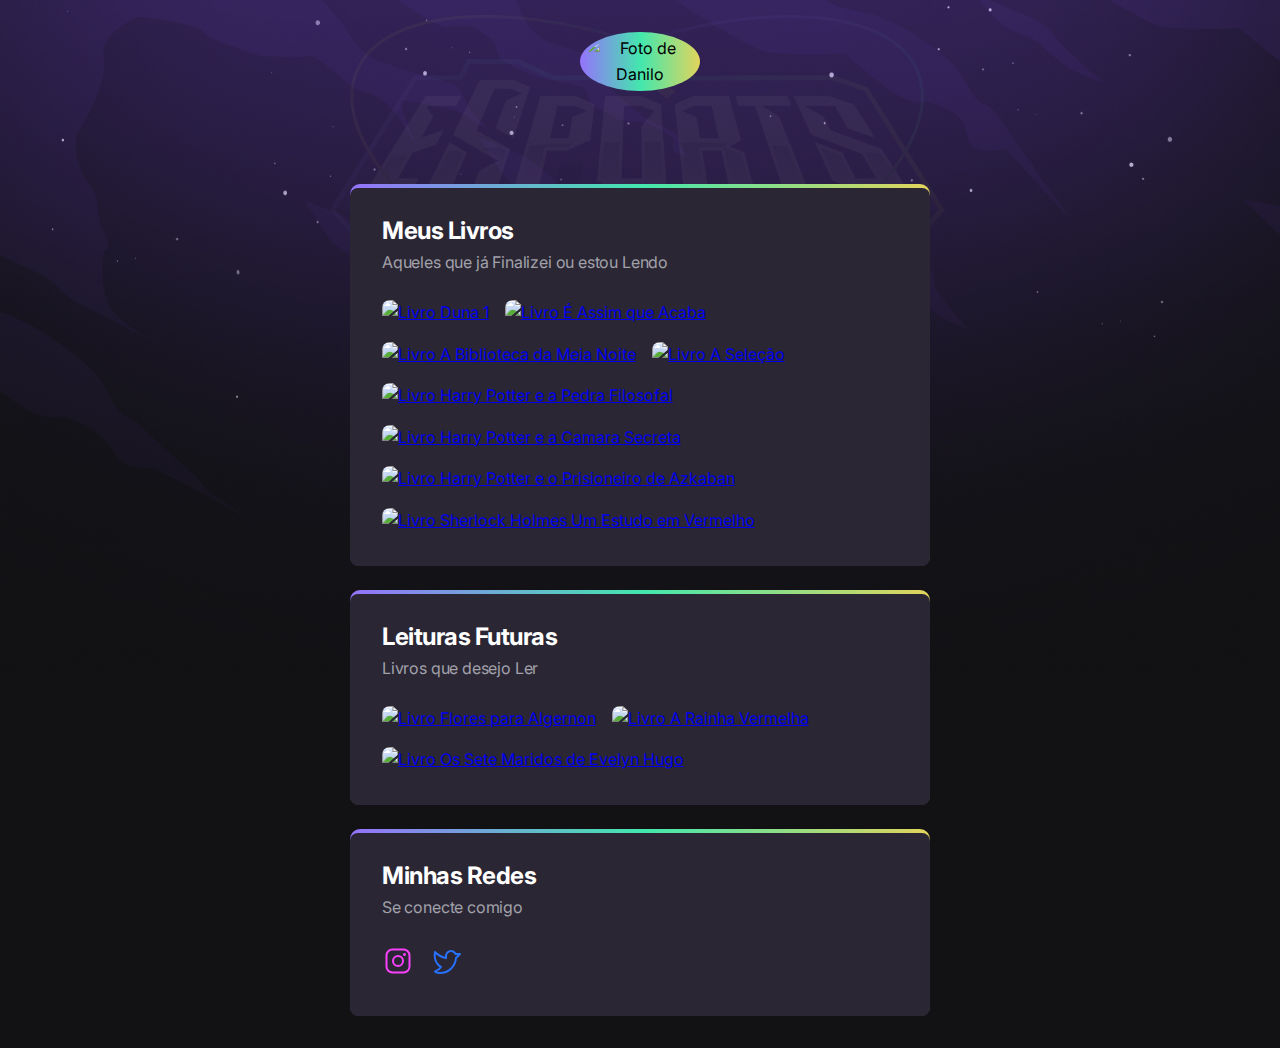
==== index.html @ 41e68d37 "É Assim que Acaba - Book" ====
<!DOCTYPE html>
<html lang="pt-br">
    <head>

        <link rel="preconnect" href="https://fonts.googleapis.com">
        <link rel="preconnect" href="https://fonts.gstatic.com" crossorigin>
        <link href="https://fonts.googleapis.com/css2?family=Inter:wght@400;900&display=swap" rel="stylesheet">

        <meta charset="UTF-8">
        <meta name="viewport" content="width=device-width, initial-scale=1.0">
        <title>Bookshelf</title>
        <link rel="stylesheet" href="./styles.css">
    </head>

    <body>

        <header>
            <div>
                <img 
                src="https://github.com/danilolunaa.png" 
                alt="Foto de Danilo">
            </div>
        </header> 

        <main>

            <!--book-list-->
            <section>
                <div>
                    <h2>Meus Livros</h2>
                    <p>Aqueles que já Finalizei ou estou Lendo</p>

                    <ul class="book-list">

                        <li>
                            <a 
                            target="_blank"
                            href="./Livros/Duna.html">
                                <img src="https://images-na.ssl-images-amazon.com/images/I/41MRn6hy8-L._SX346_BO1,204,203,200_.jpg" alt="Livro Duna 1">
                            </a>
                        </li>

                        <li>
                            <a 
                            target="_blank"
                            href="./Livros/É Assim que Acaba.html">
                                <img src="https://images-na.ssl-images-amazon.com/images/I/51i7kH+rh9L._SX322_BO1,204,203,200_.jpg" alt="Livro É Assim que Acaba">
                            </a>
                        </li>

                        <li>
                            <a 
                            target="_blank"
                            href="https://www.amazon.com.br/Biblioteca-Meia-Noite-Matt-Haig/dp/6558380544/ref=sr_1_1?__mk_pt_BR=%C3%85M%C3%85%C5%BD%C3%95%C3%91&crid=8I71079QPTD3&keywords=a+biblioteca+da+Meia+Noite&qid=1663194104&sprefix=a+biblioteca+da+meia+noi%2Caps%2C242&sr=8-1">
                                <img src="https://images-na.ssl-images-amazon.com/images/I/51kAYMwbQIL._SX342_BO1,204,203,200_.jpg" alt="Livro A Biblioteca da Meia Noite">
                            </a>
                        </li>

                        <li>
                            <a 
                            target="_blank"
                            href="https://www.amazon.com.br/sele%C3%A7%C3%A3o-Kiera-Cass/dp/8565765016/ref=sr_1_2?__mk_pt_BR=%C3%85M%C3%85%C5%BD%C3%95%C3%91&crid=1B8MO9GIG5I5I&keywords=A+sele%C3%A7%C3%A3o&qid=1663194429&sprefix=a+sele%C3%A7%C3%A3o%2Caps%2C244&sr=8-2">
                                <img src="https://images-na.ssl-images-amazon.com/images/I/51zrqIq-fyL._SX330_BO1,204,203,200_.jpg" alt="Livro A Seleção">
                            </a>
                        </li>
                      
                        <li>
                            <a 
                            target="_blank"
                            href="https://www.amazon.com.br/Harry-Potter-Pedra-Filosofal-Rowling/dp/8532530788/ref=sr_1_1?crid=10RRTZD03JID5&keywords=harry+potter+e+a+pedra+filosofal&qid=1663292950&sprefix=harry+potter+e+a+pedra+fi%2Caps%2C241&sr=8-1">
                                <img src="https://images-na.ssl-images-amazon.com/images/I/41897yAI4LL._SX346_BO1,204,203,200_.jpg" alt="Livro Harry Potter e a Pedra Filosofal">
                            </a>
                        </li>

                        <li>
                            <a 
                            target="_blank"
                            href="https://www.amazon.com.br/Harry-Potter-C%C3%A2mara-Secreta-Rowling/dp/8532530796/ref=sr_1_1?crid=2WY9RUB5E2BU8&keywords=harry+potter+e+a+camara+secreta&qid=1663293046&sprefix=harry+potter+e+a+c%2Caps%2C260&sr=8-1">
                                <img src="https://images-na.ssl-images-amazon.com/images/I/51SnGLrrJcL._SX346_BO1,204,203,200_.jpg" alt="Livro Harry Potter e a Camara Secreta">
                            </a>
                        </li>

                        <li>
                            <a 
                            target="_blank"
                            href="https://www.amazon.com.br/Harry-Potter-Prisioneiro-Azkaban-Rowling/dp/853253080X/ref=sr_1_1?crid=1EOTA5LNNDWA9&keywords=harry+potter+e+o+prisioneiro+de+azkaban&qid=1663293102&sprefix=harry+potter+e+o+%2Caps%2C333&sr=8-1">
                                <img src="https://images-na.ssl-images-amazon.com/images/I/41kT95iZ81L._SX346_BO1,204,203,200_.jpg" alt="Livro Harry Potter e o Prisioneiro de Azkaban">
                            </a>
                        </li>

                        <li>
                            <a 
                            target="_blank"
                            href="https://www.amazon.com.br/Sherlock-Holmes-Um-estudo-vermelho/dp/8594318103/ref=sr_1_2?crid=W0Q0B59HMVH9&keywords=sherlock+holmes+um+estudo+em+vermelho&qid=1663293237&sprefix=sherlo%2Caps%2C272&sr=8-2">
                                <img src="https://images-na.ssl-images-amazon.com/images/I/41XDTiGcN9L._SX346_BO1,204,203,200_.jpg" alt="Livro Sherlock Holmes Um Estudo em Vermelho">
                            </a>
                        </li>
                    </ul>
                </div>
            </section>

            <!--future-list-->
            <section>
                <div>
                    <h2>Leituras Futuras</h2>
                    <p>Livros que desejo Ler</p>

                    <ul class="future-list">
                        <li>
                            <a 
                            target="_blank"
                            href="https://www.amazon.com.br/Flores-para-Algernon-Daniel-Keyes/dp/8576573938/ref=sr_1_1?__mk_pt_BR=%C3%85M%C3%85%C5%BD%C3%95%C3%91&keywords=Flores+para+Algernon&qid=1663195026&sr=8-1">
                                <img src="https://images-na.ssl-images-amazon.com/images/I/41tpztfvPML._SX330_BO1,204,203,200_.jpg" alt="Livro Flores para Algernon">
                            </a>
                        </li>

                        <li>
                            <a 
                            target="_blank"
                            href="https://www.amazon.com.br/rainha-vermelha-Victoria-Aveyard/dp/8565765695/ref=sr_1_2?__mk_pt_BR=%C3%85M%C3%85%C5%BD%C3%95%C3%91&crid=18PHFNRXBGMGV&keywords=a+RAINHA+VERMELHA&qid=1663195099&sprefix=a+rainha+vermelha%2Caps%2C279&sr=8-2">
                                <img src="https://images-na.ssl-images-amazon.com/images/I/41sr7+fVRGL._SX345_BO1,204,203,200_.jpg" alt="Livro A Rainha Vermelha">
                            </a>
                        </li>

                        <li>
                            <a 
                            target="_blank"
                            href="https://www.amazon.com.br/Os-sete-maridos-Evelyn-Hugo/dp/8584391509/ref=sr_1_3?crid=29LLK3WCD9BPZ&keywords=os+sete+maridos+de+evelyn+hugo&qid=1663195215&sprefix=os+s%2Caps%2C239&sr=8-3">
                                <img src="https://images-na.ssl-images-amazon.com/images/I/41xVhz5sL1L._SX346_BO1,204,203,200_.jpg" alt="Livro Os Sete Maridos de Evelyn Hugo">
                            </a>
                        </li>
                    </ul>
                </div>
            </section>

            <!--social-list-->
            <section>
                <div>
                    <h2>Minhas Redes</h2>
                    <p>Se conecte comigo</p>

                    <ul class="social-list">
                        <li>
                            <a 
                            target="_blank"
                            href="https://www.instagram.com/_danilo_luna/">
                            <svg width="32" height="32" viewBox="0 0 32 32" fill="none" xmlns="http://www.w3.org/2000/svg">
                                <path d="M16 21C18.7614 21 21 18.7614 21 16C21 13.2386 18.7614 11 16 11C13.2386 11 11 13.2386 11 16C11 18.7614 13.2386 21 16 21Z" stroke="#FA41FE" stroke-width="2" stroke-miterlimit="10"/>
                                <path d="M21.5 4.5H10.5C7.18629 4.5 4.5 7.18629 4.5 10.5V21.5C4.5 24.8137 7.18629 27.5 10.5 27.5H21.5C24.8137 27.5 27.5 24.8137 27.5 21.5V10.5C27.5 7.18629 24.8137 4.5 21.5 4.5Z" stroke="#FA41FE" stroke-width="2" stroke-linecap="round" stroke-linejoin="round"/>
                                <path d="M22.5 11C23.3284 11 24 10.3284 24 9.5C24 8.67157 23.3284 8 22.5 8C21.6716 8 21 8.67157 21 9.5C21 10.3284 21.6716 11 22.5 11Z" fill="#FA41FE"/>
                                </svg>                                
                            </a>
                        </li>

                        <li>
                            <a 
                            target="_blank"
                            href="https://www.skoob.com.br/usuario/8766358-nilo">
                            <svg width="32" height="32" viewBox="0 0 32 32" fill="none" xmlns="http://www.w3.org/2000/svg">
                                <path d="M16 11C16 8.25003 18.3125 5.96253 21.0625 6.00003C22.0256 6.01115 22.9649 6.30018 23.7676 6.83237C24.5704 7.36457 25.2023 8.11728 25.5875 9.00003H30L25.9625 13.0375C25.7019 17.0932 23.9066 20.8975 20.9415 23.6769C17.9764 26.4562 14.0641 28.002 10 28C6 28 5 26.5 5 26.5C5 26.5 9 25 11 22C11 22 3 18 5 7.00003C5 7.00003 10 12 16 13V11Z" stroke="#2871FF" stroke-width="2" stroke-linecap="round" stroke-linejoin="round"/>
                                </svg>                                
                            </a>
                        </li>
                    </ul>
                </div>
            </section>
            
            

        </main>
        
    </body>
</html>
---- styles.css ----
* {
    margin: 0;
    padding: 0;
    box-sizing: border-box;
}

ul {
    list-style: none;
}

body {
    background-image: url(./assets/bg.jpg);
    background-position: top center;
    background-size: 100% auto;
    background-repeat: no-repeat;
    background-color: #121214;
}

body * {
    font-family: 'Inter', sans-serif;
    line-height: 160%;
}

header {
    padding-top: 32px;
    text-align: center;
    height: calc(120px + 32px);
}

header div {
    width: 120px;
    margin: auto;
    background-image: linear-gradient(90deg, #9572FC 0%, #43E7AD 50.52%, #E2D45C 100%);

    border-radius: 50%;

    display: flex;
    padding: 4px;

    transition: transform .3s;
}

header div:hover {
    transform: scale(1.1);
}

header div img {
    width: 100%;
    border-radius: 50%;
}

main{
    max-width: 580px;
    width: 90%;
    margin: 32px auto;

    display: grid;
    gap: 24px;

    margin-top: 32px;
}

section {
    color: white;
    background-image: linear-gradient(90deg, #9572FC 0%, #43E7AD 50.52%, #E2D45C 100%);
    padding-top: 4px;
    border-radius: 10px;
}

section div {
    background-color: #2A2634;
    padding: 32px;
    padding-top: 24px;
    border-radius: 8px;
}

section h2 {
    letter-spacing: -0.47px;
}

section p {
    letter-spacing: -0.18px;
    color: #A1A1AA;
}

section ul {
    display: flex;
    flex-wrap: wrap;
    gap: 16px;

    margin-top: 24px;
}

section ul li {
    transition: transform .3s;
}

section ul li:hover {
    transform: scale(1.1);
}

.book-list img {
    width: 90px;
    border-radius: 8px;
}

.future-list img {
    width: 90px;
    border-radius: 8px;
}

/* animation */

header div {
    animation: fromTop .7s .2s backwards;
}

main section {
    animation: fromBottom .7s backwards;
}

main section:nth-child(1) {
    animation-delay: 0;
}

main section:nth-child(2) {
    animation-delay: .3s;
}

main section:nth-child(3) {
    animation-delay: .6s;
}

@keyframes fromTop {
    from {
        opacity: 0;
        transform: translateY(-30px);
    }

    to{
        opacity: 1;
        transform: translateY(0);
    }
}

@keyframes fromBottom {
    from {
        opacity: 0;
        transform: translateY(30px);
    }

    to{
        opacity: 1;
        transform: translateY(0);
    }
}
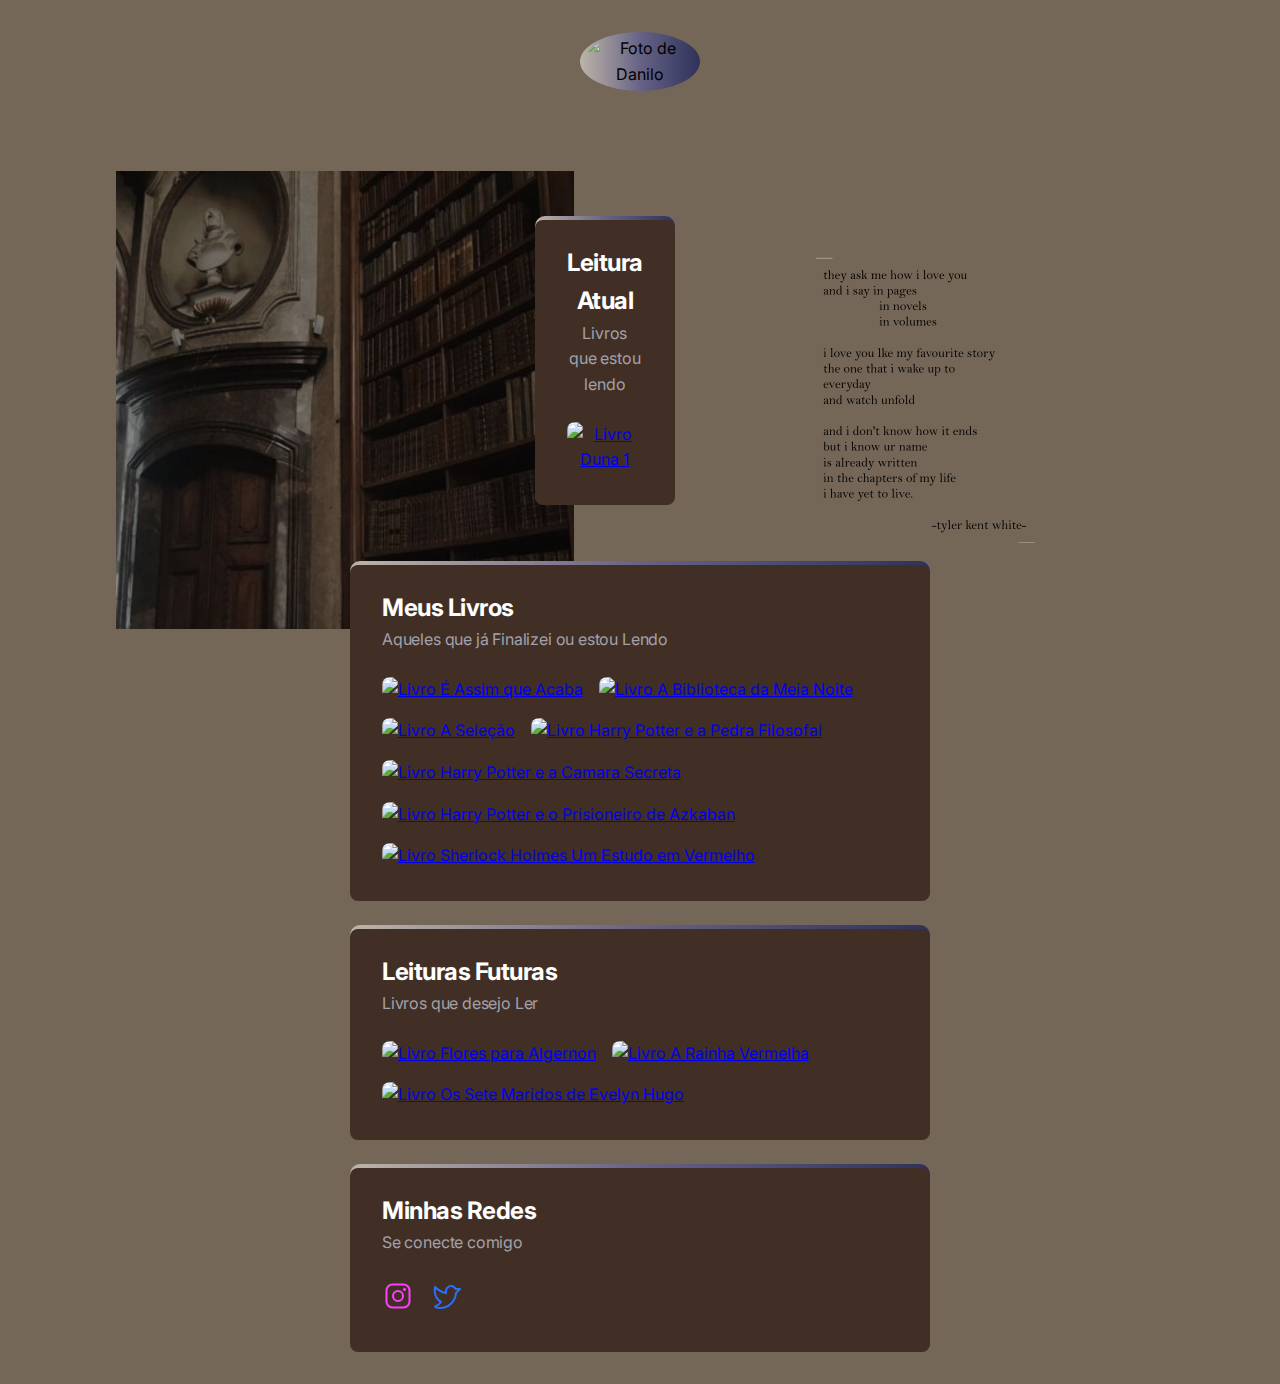
==== commit d900a3c3: "books and now-list" ====
--- a/index.html
+++ b/index.html
@@ -24,6 +24,28 @@
 
         <main>
 
+            <!--now-list-->
+        <main class="atual-list">
+            <section>
+                <div>
+                    <h2>Leitura Atual</h2>
+                    <p>Livros que estou lendo</p>
+
+                    <ul class="now-list">
+
+                        <li>
+                            <a 
+                            target="_blank"
+                            href="./Livros/Duna.html">
+                            <img src="https://images-na.ssl-images-amazon.com/images/I/41MRn6hy8-L._SX346_BO1,204,203,200_.jpg" alt="Livro Duna 1">
+                            </a>
+                        </li>
+
+                    </ul>
+                </div>
+            </section>
+        </main>
+
             <!--book-list-->
             <section>
                 <div>
@@ -31,14 +53,6 @@
                     <p>Aqueles que já Finalizei ou estou Lendo</p>
 
                     <ul class="book-list">
-
-                        <li>
-                            <a 
-                            target="_blank"
-                            href="./Livros/Duna.html">
-                                <img src="https://images-na.ssl-images-amazon.com/images/I/41MRn6hy8-L._SX346_BO1,204,203,200_.jpg" alt="Livro Duna 1">
-                            </a>
-                        </li>
 
                         <li>
                             <a 
@@ -51,7 +65,7 @@
                         <li>
                             <a 
                             target="_blank"
-                            href="https://www.amazon.com.br/Biblioteca-Meia-Noite-Matt-Haig/dp/6558380544/ref=sr_1_1?__mk_pt_BR=%C3%85M%C3%85%C5%BD%C3%95%C3%91&crid=8I71079QPTD3&keywords=a+biblioteca+da+Meia+Noite&qid=1663194104&sprefix=a+biblioteca+da+meia+noi%2Caps%2C242&sr=8-1">
+                            href="./Livros/A Biblioteca da Meia-Noite.html">
                                 <img src="https://images-na.ssl-images-amazon.com/images/I/51kAYMwbQIL._SX342_BO1,204,203,200_.jpg" alt="Livro A Biblioteca da Meia Noite">
                             </a>
                         </li>
@@ -59,7 +73,7 @@
                         <li>
                             <a 
                             target="_blank"
-                            href="https://www.amazon.com.br/sele%C3%A7%C3%A3o-Kiera-Cass/dp/8565765016/ref=sr_1_2?__mk_pt_BR=%C3%85M%C3%85%C5%BD%C3%95%C3%91&crid=1B8MO9GIG5I5I&keywords=A+sele%C3%A7%C3%A3o&qid=1663194429&sprefix=a+sele%C3%A7%C3%A3o%2Caps%2C244&sr=8-2">
+                            href="./Livros/A Seleção.html">
                                 <img src="https://images-na.ssl-images-amazon.com/images/I/51zrqIq-fyL._SX330_BO1,204,203,200_.jpg" alt="Livro A Seleção">
                             </a>
                         </li>
@@ -67,7 +81,7 @@
                         <li>
                             <a 
                             target="_blank"
-                            href="https://www.amazon.com.br/Harry-Potter-Pedra-Filosofal-Rowling/dp/8532530788/ref=sr_1_1?crid=10RRTZD03JID5&keywords=harry+potter+e+a+pedra+filosofal&qid=1663292950&sprefix=harry+potter+e+a+pedra+fi%2Caps%2C241&sr=8-1">
+                            href="./Livros/Harry Potter e a Pedra Filosofal.html">
                                 <img src="https://images-na.ssl-images-amazon.com/images/I/41897yAI4LL._SX346_BO1,204,203,200_.jpg" alt="Livro Harry Potter e a Pedra Filosofal">
                             </a>
                         </li>
@@ -75,7 +89,7 @@
                         <li>
                             <a 
                             target="_blank"
-                            href="https://www.amazon.com.br/Harry-Potter-C%C3%A2mara-Secreta-Rowling/dp/8532530796/ref=sr_1_1?crid=2WY9RUB5E2BU8&keywords=harry+potter+e+a+camara+secreta&qid=1663293046&sprefix=harry+potter+e+a+c%2Caps%2C260&sr=8-1">
+                            href="./Livros/Harry Potter e a Camara Secreta.html">
                                 <img src="https://images-na.ssl-images-amazon.com/images/I/51SnGLrrJcL._SX346_BO1,204,203,200_.jpg" alt="Livro Harry Potter e a Camara Secreta">
                             </a>
                         </li>
@@ -83,7 +97,7 @@
                         <li>
                             <a 
                             target="_blank"
-                            href="https://www.amazon.com.br/Harry-Potter-Prisioneiro-Azkaban-Rowling/dp/853253080X/ref=sr_1_1?crid=1EOTA5LNNDWA9&keywords=harry+potter+e+o+prisioneiro+de+azkaban&qid=1663293102&sprefix=harry+potter+e+o+%2Caps%2C333&sr=8-1">
+                            href="./Livros/Harry Potter e o Prisioneiro de Azkaban.html">
                                 <img src="https://images-na.ssl-images-amazon.com/images/I/41kT95iZ81L._SX346_BO1,204,203,200_.jpg" alt="Livro Harry Potter e o Prisioneiro de Azkaban">
                             </a>
                         </li>
@@ -164,8 +178,8 @@
                     </ul>
                 </div>
             </section>
-            
-            
+
+            </ul>
 
         </main>
         
--- a/styles.css
+++ b/styles.css
@@ -9,11 +9,11 @@
 }
 
 body {
-    background-image: url(./assets/bg.jpg);
+    background-image: url(./assets/solely\ Aesthetic\ desktop\ wallpaper\ Dark\ academia\ aesthetic.png);
     background-position: top center;
     background-size: 100% auto;
     background-repeat: no-repeat;
-    background-color: #121214;
+    background-color: #756757;
 }
 
 body * {
@@ -30,7 +30,7 @@
 header div {
     width: 120px;
     margin: auto;
-    background-image: linear-gradient(90deg, #9572FC 0%, #43E7AD 50.52%, #E2D45C 100%);
+    background-image: linear-gradient(90deg, #bdb4a8 0%, #666286 50.52%, #2f325a 100%);
 
     border-radius: 50%;
 
@@ -60,15 +60,33 @@
     margin-top: 32px;
 }
 
+.atual-list {
+    max-width: 100px;
+    width: 100%;
+
+    margin: 32px auto;
+    padding-right: 210px;
+    
+    display: flex;
+    text-align: center;
+
+    display: grid;
+    gap: 24px;
+
+    margin-top: 32px;
+
+}
+
 section {
     color: white;
-    background-image: linear-gradient(90deg, #9572FC 0%, #43E7AD 50.52%, #E2D45C 100%);
+    background-image: linear-gradient(90deg, #bdb4a8 0%, #666286 50.52%, #2f325a 100%);
     padding-top: 4px;
     border-radius: 10px;
 }
 
+
 section div {
-    background-color: #2A2634;
+    background-color: #412f26;
     padding: 32px;
     padding-top: 24px;
     border-radius: 8px;
@@ -97,6 +115,11 @@
 
 section ul li:hover {
     transform: scale(1.1);
+}
+
+.now-list img {
+    width: 150px;
+    border-radius: 8px;
 }
 
 .book-list img {
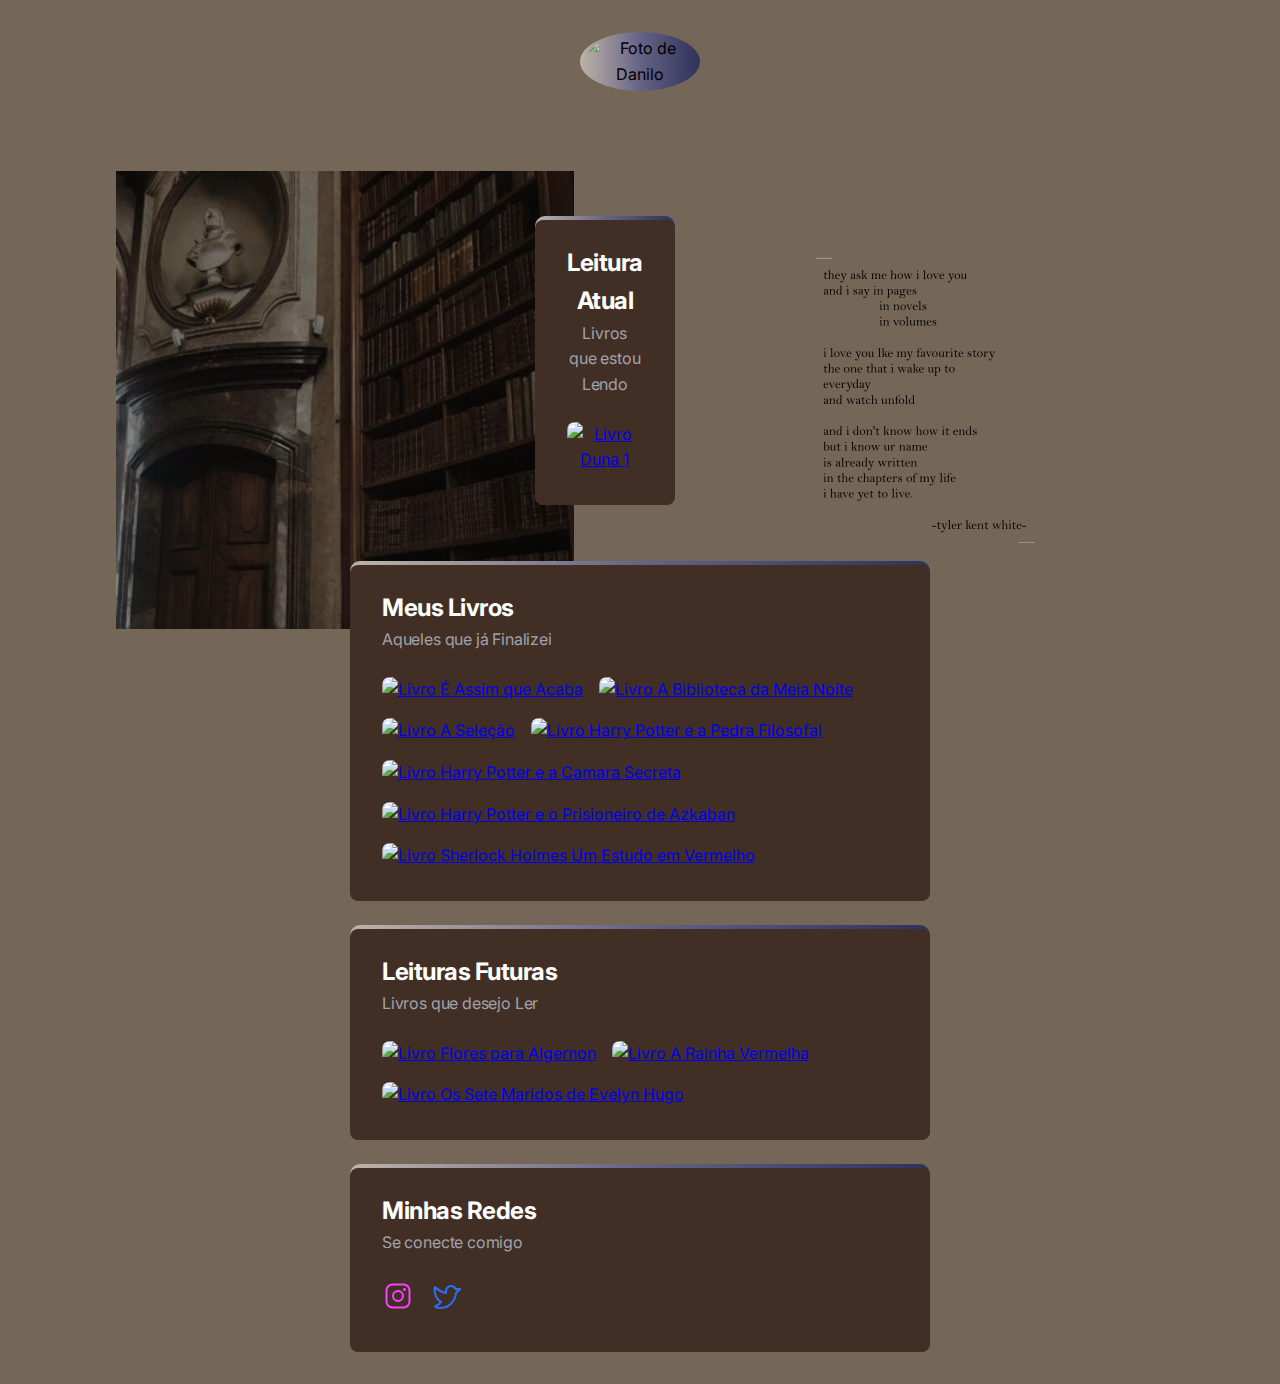
==== commit 4f932c43: "Site Completo, falta apenas leituras futuras" ====
--- a/index.html
+++ b/index.html
@@ -29,7 +29,7 @@
             <section>
                 <div>
                     <h2>Leitura Atual</h2>
-                    <p>Livros que estou lendo</p>
+                    <p>Livros que estou Lendo</p>
 
                     <ul class="now-list">
 
@@ -50,7 +50,7 @@
             <section>
                 <div>
                     <h2>Meus Livros</h2>
-                    <p>Aqueles que já Finalizei ou estou Lendo</p>
+                    <p>Aqueles que já Finalizei</p>
 
                     <ul class="book-list">
 
@@ -105,7 +105,7 @@
                         <li>
                             <a 
                             target="_blank"
-                            href="https://www.amazon.com.br/Sherlock-Holmes-Um-estudo-vermelho/dp/8594318103/ref=sr_1_2?crid=W0Q0B59HMVH9&keywords=sherlock+holmes+um+estudo+em+vermelho&qid=1663293237&sprefix=sherlo%2Caps%2C272&sr=8-2">
+                            href="./Livros/Sherlock Homes - Um Estudo em Vermelho.html">
                                 <img src="https://images-na.ssl-images-amazon.com/images/I/41XDTiGcN9L._SX346_BO1,204,203,200_.jpg" alt="Livro Sherlock Holmes Um Estudo em Vermelho">
                             </a>
                         </li>
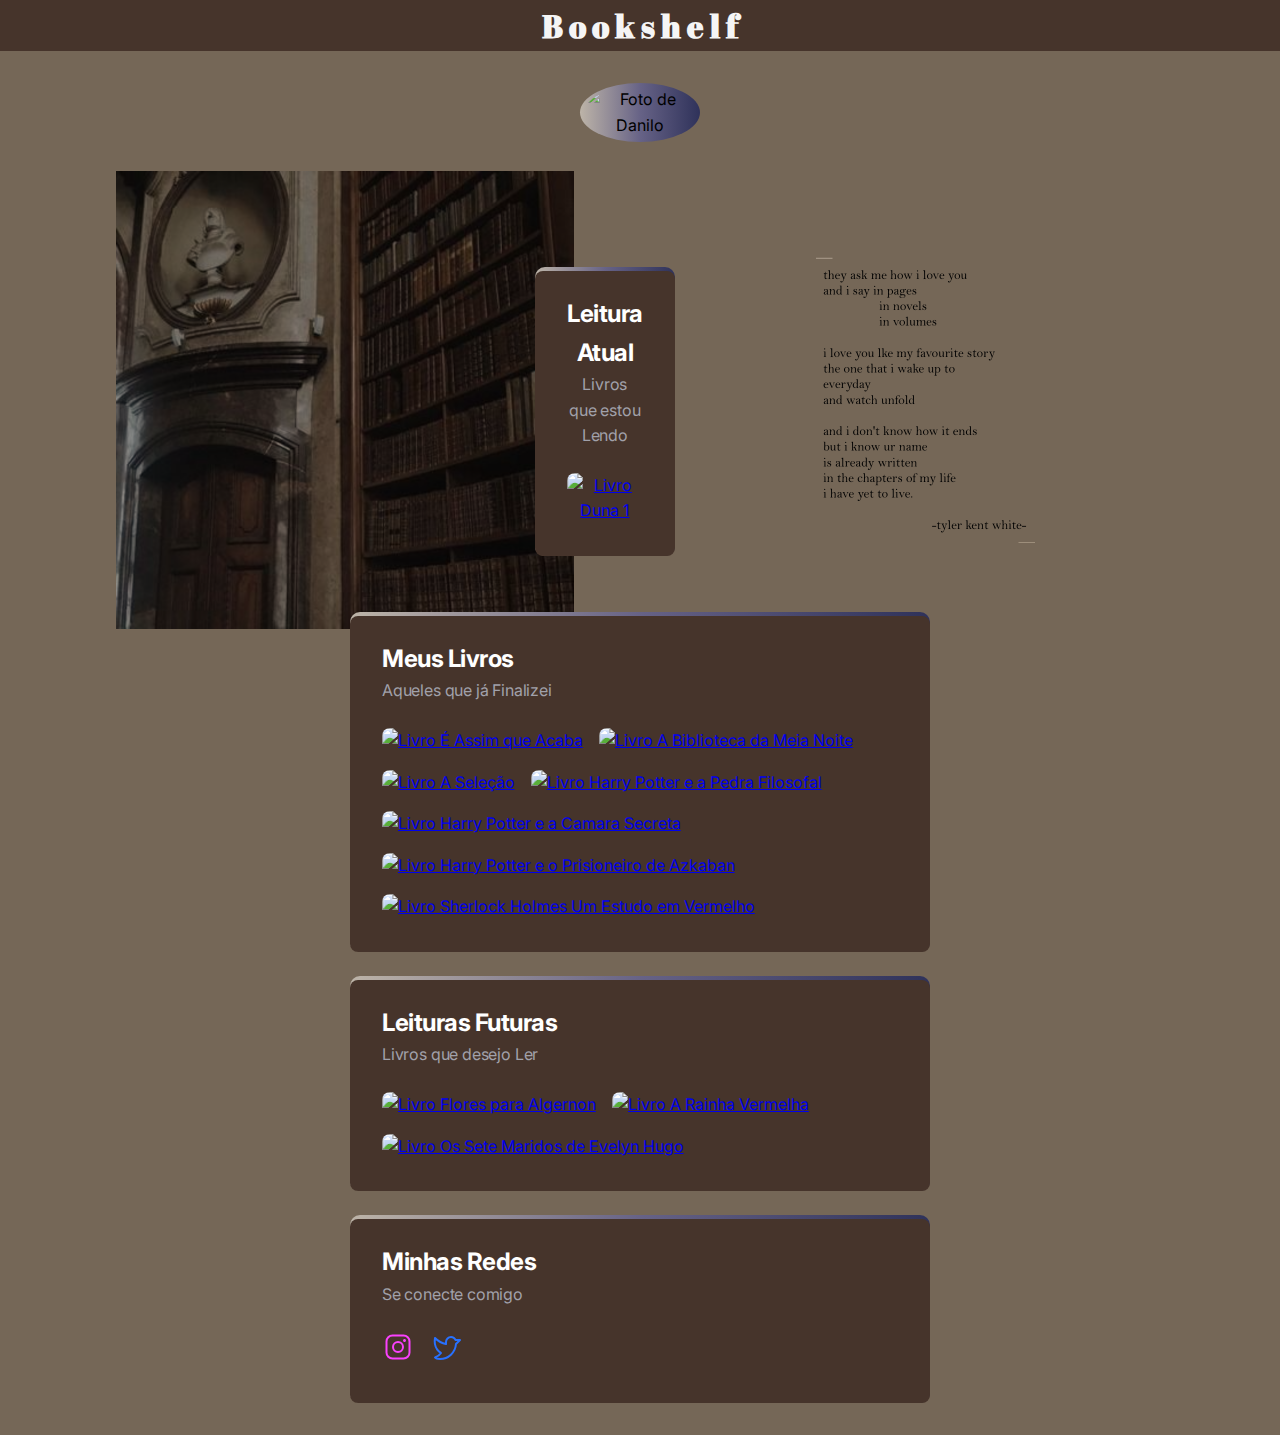
==== commit a0953da3: "titulo da pagina" ====
--- a/index.html
+++ b/index.html
@@ -5,6 +5,10 @@
         <link rel="preconnect" href="https://fonts.googleapis.com">
         <link rel="preconnect" href="https://fonts.gstatic.com" crossorigin>
         <link href="https://fonts.googleapis.com/css2?family=Inter:wght@400;900&display=swap" rel="stylesheet">
+
+        <link rel="preconnect" href="https://fonts.googleapis.com">
+        <link rel="preconnect" href="https://fonts.gstatic.com" crossorigin>
+        <link href="https://fonts.googleapis.com/css2?family=Abril+Fatface&display=swap" rel="stylesheet">
 
         <meta charset="UTF-8">
         <meta name="viewport" content="width=device-width, initial-scale=1.0">
@@ -14,6 +18,8 @@
 
     <body>
 
+        <h1 class="titulo">B o o k s h e l f</h1>
+
         <header>
             <div>
                 <img 
@@ -21,6 +27,7 @@
                 alt="Foto de Danilo">
             </div>
         </header> 
+
 
         <main>
 
--- a/styles.css
+++ b/styles.css
@@ -6,6 +6,15 @@
 
 ul {
     list-style: none;
+}
+
+.titulo {
+    margin: 0;
+    background-color: #46342b;
+    color: whitesmoke;
+    text-align: center;
+    font-family: 'Abril Fatface', cursive;
+    
 }
 
 body {
@@ -86,7 +95,7 @@
 
 
 section div {
-    background-color: #412f26;
+    background-color: #46342b;
     padding: 32px;
     padding-top: 24px;
     border-radius: 8px;
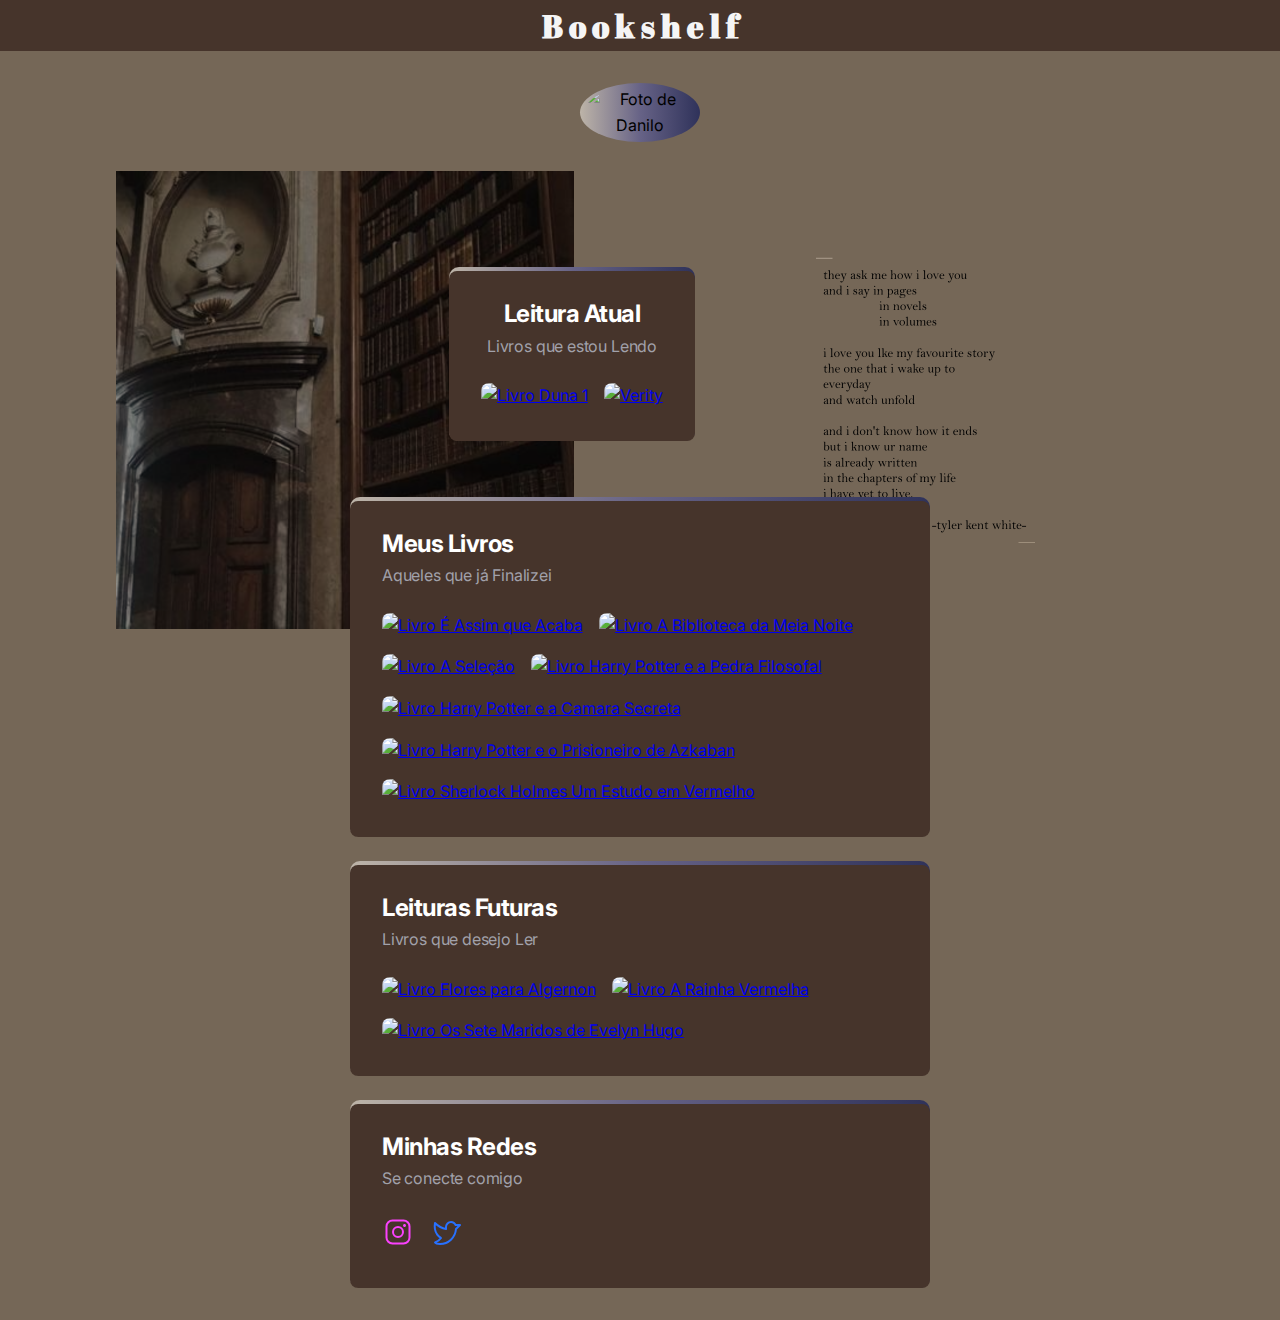
==== commit 1ec2a790: "atua" ====
--- a/index.html
+++ b/index.html
@@ -45,6 +45,14 @@
                             target="_blank"
                             href="./Livros/Duna.html">
                             <img src="https://images-na.ssl-images-amazon.com/images/I/41MRn6hy8-L._SX346_BO1,204,203,200_.jpg" alt="Livro Duna 1">
+                            </a> 
+                        </li>
+
+                        <li>
+                            <a 
+                            target="_blank"
+                            href="./Livros/Verity.html">
+                            <img src="https://m.media-amazon.com/images/I/51RwC79Ai8L._SX324_BO1,204,203,200_.jpg" alt="Verity">
                             </a>
                         </li>
 
@@ -191,4 +199,6 @@
         </main>
         
     </body>
+
+
 </html>--- a/styles.css
+++ b/styles.css
@@ -70,20 +70,23 @@
 }
 
 .atual-list {
-    max-width: 100px;
-    width: 100%;
 
-    margin: 32px auto;
-    padding-right: 210px;
+    display: flex;
+
+    padding-left: 70px;
+   
+    text-align: center;
     
-    display: flex;
-    text-align: center;
-
-    display: grid;
     gap: 24px;
 
     margin-top: 32px;
 
+}
+
+.now-list a {
+    width: auto;
+    display: inline-block;
+    text-align: center;
 }
 
 section {
@@ -185,4 +188,5 @@
         opacity: 1;
         transform: translateY(0);
     }
-}+}
+
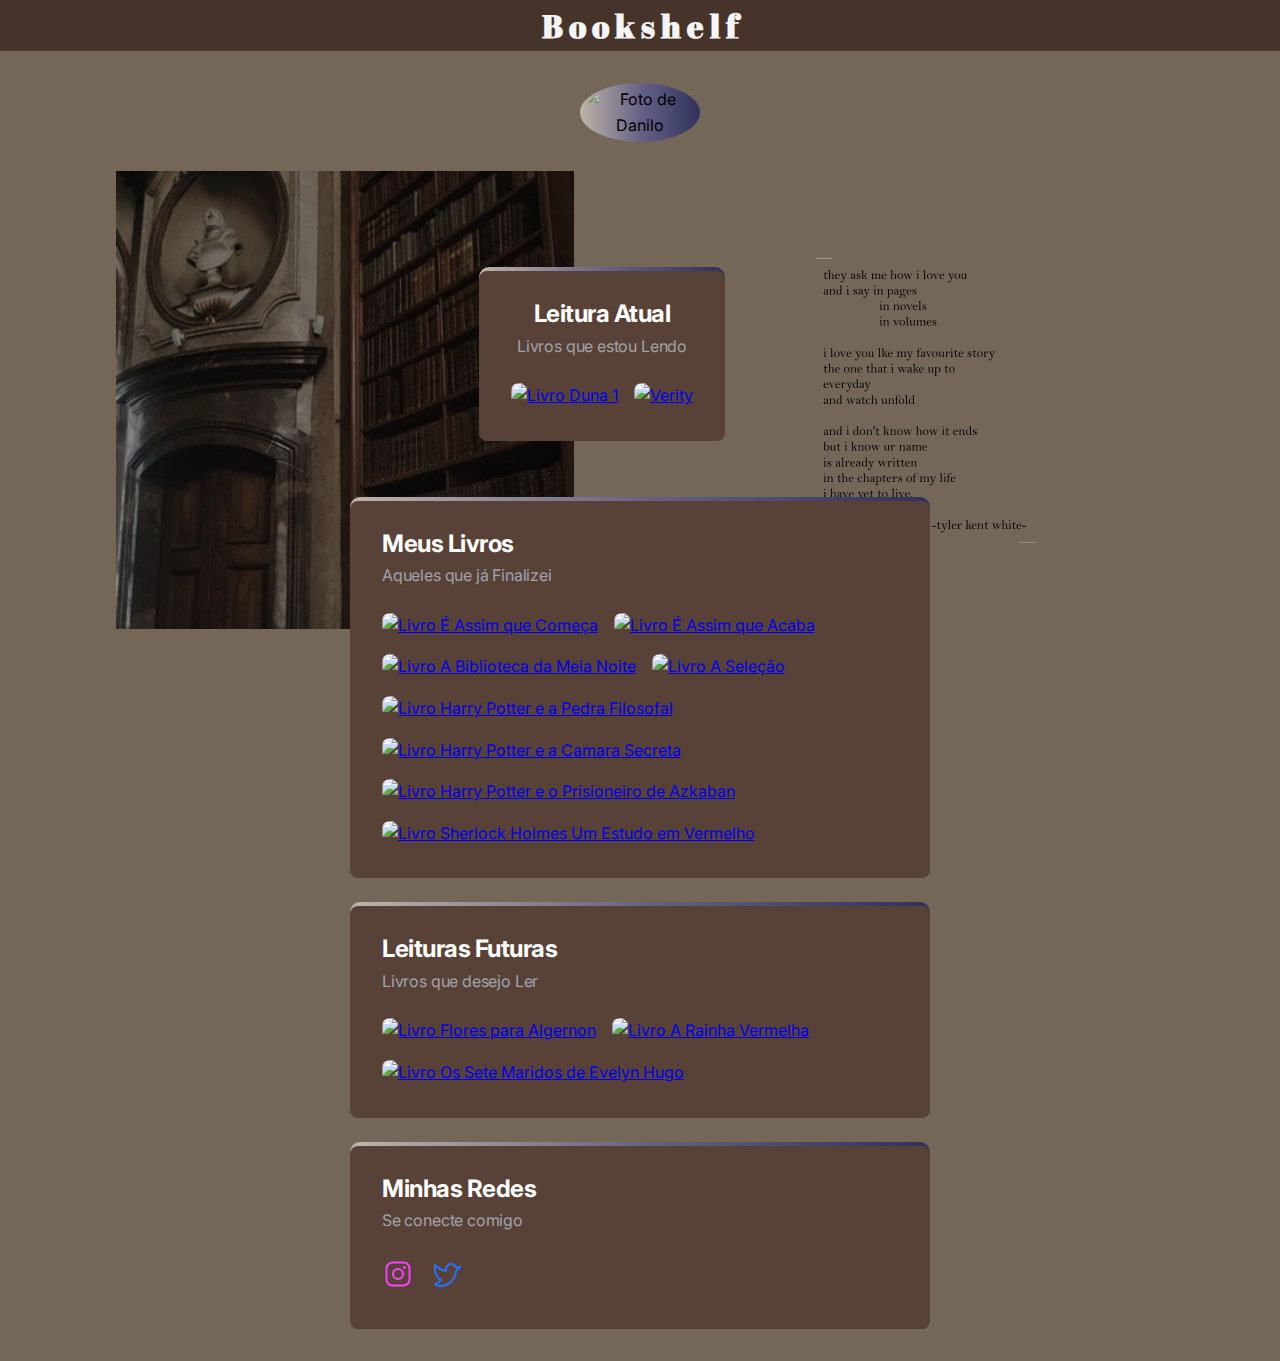
==== commit 1d9550d9: "books" ====
--- a/index.html
+++ b/index.html
@@ -72,6 +72,14 @@
                         <li>
                             <a 
                             target="_blank"
+                            href="./Livros/É assim que Começa.html">
+                                <img src="https://m.media-amazon.com/images/I/51jiQtSEwDL._SX327_BO1,204,203,200_.jpg" alt="Livro É Assim que Começa">
+                            </a>
+                        </li>
+
+                        <li>
+                            <a 
+                            target="_blank"
                             href="./Livros/É Assim que Acaba.html">
                                 <img src="https://images-na.ssl-images-amazon.com/images/I/51i7kH+rh9L._SX322_BO1,204,203,200_.jpg" alt="Livro É Assim que Acaba">
                             </a>
--- a/styles.css
+++ b/styles.css
@@ -73,7 +73,7 @@
 
     display: flex;
 
-    padding-left: 70px;
+    padding-left: 100px;
    
     text-align: center;
     
@@ -98,7 +98,7 @@
 
 
 section div {
-    background-color: #46342b;
+    background-color: #584237;
     padding: 32px;
     padding-top: 24px;
     border-radius: 8px;
@@ -130,7 +130,7 @@
 }
 
 .now-list img {
-    width: 150px;
+    width: 120px;
     border-radius: 8px;
 }
 
